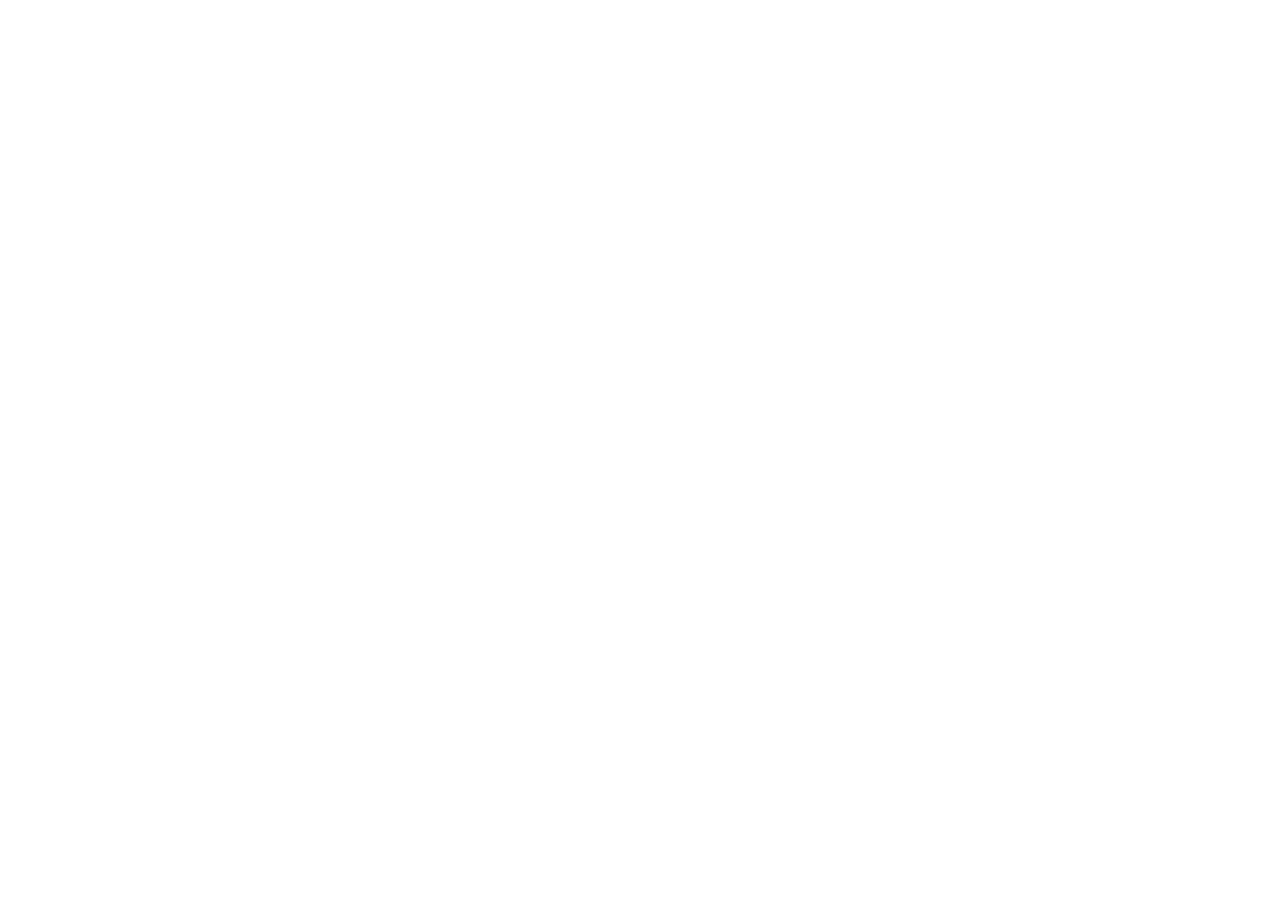
==== index.html @ 7d3c3653 "feat: initial scaffold — canvas scroll animation engine - index.html: full-screen canvas shell with " ====
<!DOCTYPE html>
<html lang="en">
<head>
  <meta charset="UTF-8" />
  <meta http-equiv="X-UA-Compatible" content="IE=edge" />
  <meta name="viewport" content="width=device-width, initial-scale=1.0" />
  <title>Her</title>

  <!-- Locomotive Scroll CSS (required for smooth scroll layout) -->
  <link
    rel="stylesheet"
    href="https://cdn.jsdelivr.net/npm/locomotive-scroll@3.5.4/dist/locomotive-scroll.css"
  />

  <!-- Project styles (structural only – no UI colours) -->
  <link rel="stylesheet" href="./css/style.css" />
</head>

<body>

  <!--
    ═══════════════════════════════════════════════════════════════════════════
    #main  –  Locomotive Scroll root
    ═══════════════════════════════════════════════════════════════════════════
    All scrollable content lives inside this element.
    Locomotive Scroll uses it as the virtual scroll container.
  -->
  <div id="main" data-scroll-container>

    <!--
      ───────────────────────────────────────────────────────────────────────
      #page  –  Canvas scroll section
      ───────────────────────────────────────────────────────────────────────
      The canvas is pinned here for the duration of the frame animation.
      GSAP creates a pin-spacer automatically; do NOT add extra height here.
    -->
    <section id="page" data-scroll-section>

      <!-- Full-screen canvas background – driven by canvas-scroll.js -->
      <canvas id="canvas-bg"></canvas>

      <!--
        ── Content Overlay ──────────────────────────────────────────────────
        Inject your Stitch UI components inside the semantic tags below.
        These tags are intentionally left empty.

        z-index: 10  →  sits above the canvas layer.
        pointer-events are handled in style.css.
      -->
      <div id="content-overlay">

        <!-- ① Navigation / header region -->
        <header id="site-header"></header>

        <!-- ② Hero / above-the-fold content region -->
        <main id="hero-content"></main>

        <!-- ③ Scroll-synced text / panels region -->
        <article id="scroll-panels"></article>

        <!-- ④ Footer / closing region -->
        <footer id="site-footer"></footer>

      </div><!-- /#content-overlay -->

    </section><!-- /#page -->

    <!--
      ───────────────────────────────────────────────────────────────────────
      Additional page sections
      ───────────────────────────────────────────────────────────────────────
      Add more <section data-scroll-section> blocks here as needed.
      Each section can be pinned individually via GSAP ScrollTrigger in
      main.js.
    -->

  </div><!-- /#main -->

  <!-- ═══ Scripts ══════════════════════════════════════════════════════════ -->

  <!-- Locomotive Scroll -->
  <script src="https://cdn.jsdelivr.net/npm/locomotive-scroll@3.5.4/dist/locomotive-scroll.js"></script>

  <!-- GSAP core -->
  <script
    src="https://cdnjs.cloudflare.com/ajax/libs/gsap/3.11.5/gsap.min.js"
    integrity="sha512-cOH8ndwGgPo+K7pTvMrqYbmI8u8k6Sho3js0gOqVWTmQMlLIi6TbqGWRTpf1ga8ci9H3iPsvDLr4X7xwhC/+DQ=="
    crossorigin="anonymous"
    referrerpolicy="no-referrer"
  ></script>

  <!-- GSAP ScrollTrigger plugin -->
  <script
    src="https://cdnjs.cloudflare.com/ajax/libs/gsap/3.11.5/ScrollTrigger.min.js"
    integrity="sha512-AMl4wfwAmDM1lsQvVBBRHYENn1FR8cfOTpt8QVbb/P55mYOdahHD4LmHM1W55pNe3j/3od8ELzPf/8eNkkjISQ=="
    crossorigin="anonymous"
    referrerpolicy="no-referrer"
  ></script>

  <!--
    canvas-scroll.js MUST come before main.js so the ScrollTrigger
    animations are registered before the Locomotive proxy calls refresh().
  -->
  <script src="./js/canvas-scroll.js"></script>
  <script src="./js/main.js"></script>

</body>
</html>
---- css/style.css ----
/*
 * style.css
 * ─────────────────────────────────────────────────────────────────────────────
 * MINIMAL styles required for the full-screen canvas scroll effect.
 *
 * Rules:
 *   • No UI colours, typography, or custom component styles.
 *   • No placeholder content styles.
 *   • Only what is structurally necessary for the canvas pin / scroll to work.
 *
 * Custom UI injected by Stitch should add its own stylesheet or append rules
 * after this file.
 * ─────────────────────────────────────────────────────────────────────────────
 */

/* ── Reset ──────────────────────────────────────────────────────────────────── */
*,
*::before,
*::after {
  margin: 0;
  padding: 0;
  box-sizing: border-box;
}

/* ── Full-viewport base ─────────────────────────────────────────────────────── */
html,
body {
  width: 100%;
  height: 100%;
  overflow: hidden; /* Locomotive Scroll controls scrolling */
}

/* ── Locomotive Scroll container ────────────────────────────────────────────── */
/*
 * #main must be position:relative and overflow:hidden so Locomotive Scroll can
 * measure and transform its children correctly.
 */
#main {
  position: relative;
  overflow: hidden;
  width: 100%;
  height: 100%;
}

/* ── Canvas scroll section ──────────────────────────────────────────────────── */
/*
 * #page is the tall scroll-distance container.
 * Its height (100vh) is correct here; GSAP ScrollTrigger's `end: "600% top"`
 * creates virtual scroll distance via the pin spacer it inserts automatically.
 */
#page {
  position: relative;
  width: 100vw;
  height: 100vh;
}

/* ── Canvas element ─────────────────────────────────────────────────────────── */
/*
 * position:absolute fills #page; z-index:0 keeps it behind the overlay layer.
 * GSAP's pin mechanism will move it to position:fixed during the pin window.
 */
#canvas-bg {
  position: absolute;
  top: 0;
  left: 0;
  width: 100%;
  height: 100%;
  display: block;
  z-index: 0;
}

/* ── Content overlay ────────────────────────────────────────────────────────── */
/*
 * #content-overlay sits above the canvas on every page section.
 * Stitch will inject custom UI markup inside this element.
 */
#content-overlay {
  position: relative;
  z-index: 10;
  width: 100%;
  pointer-events: none; /* Let scroll events fall through to Locomotive Scroll */
}

#content-overlay > * {
  pointer-events: auto; /* Re-enable clicks on actual child elements */
}
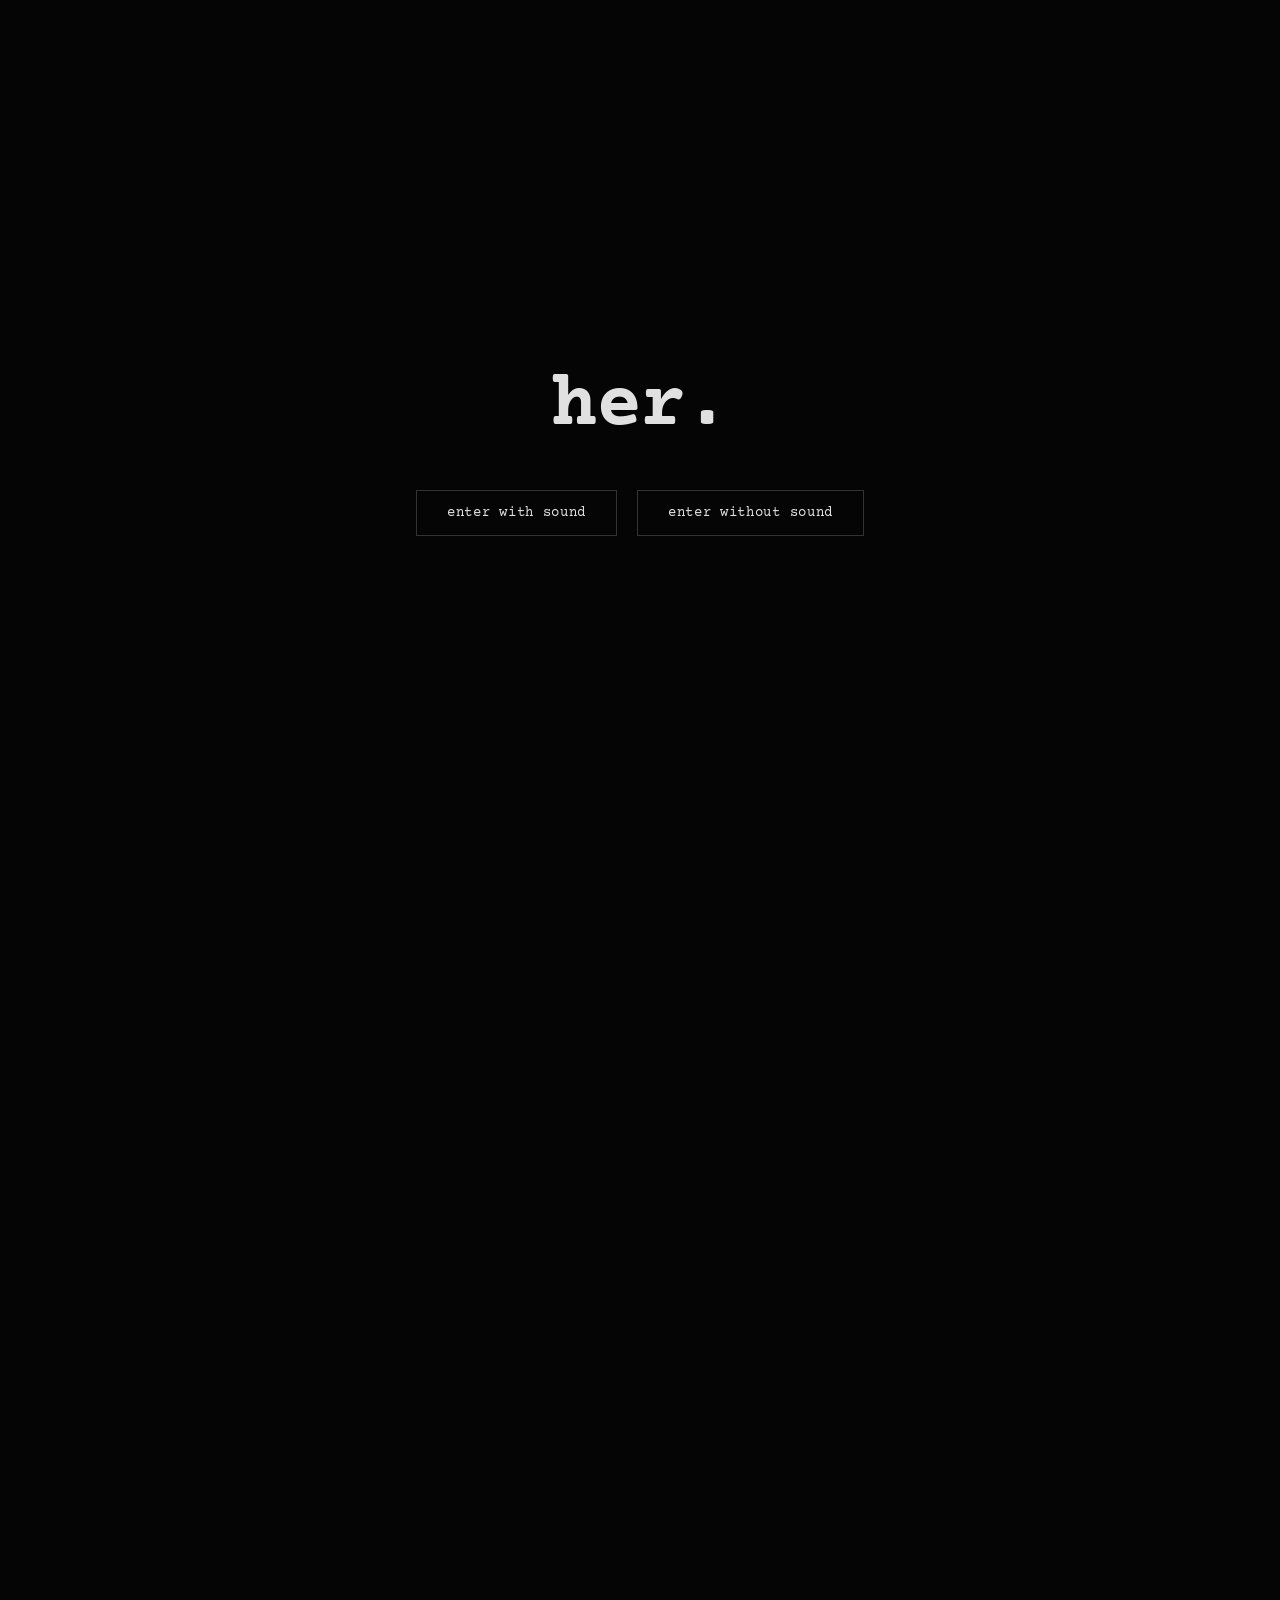
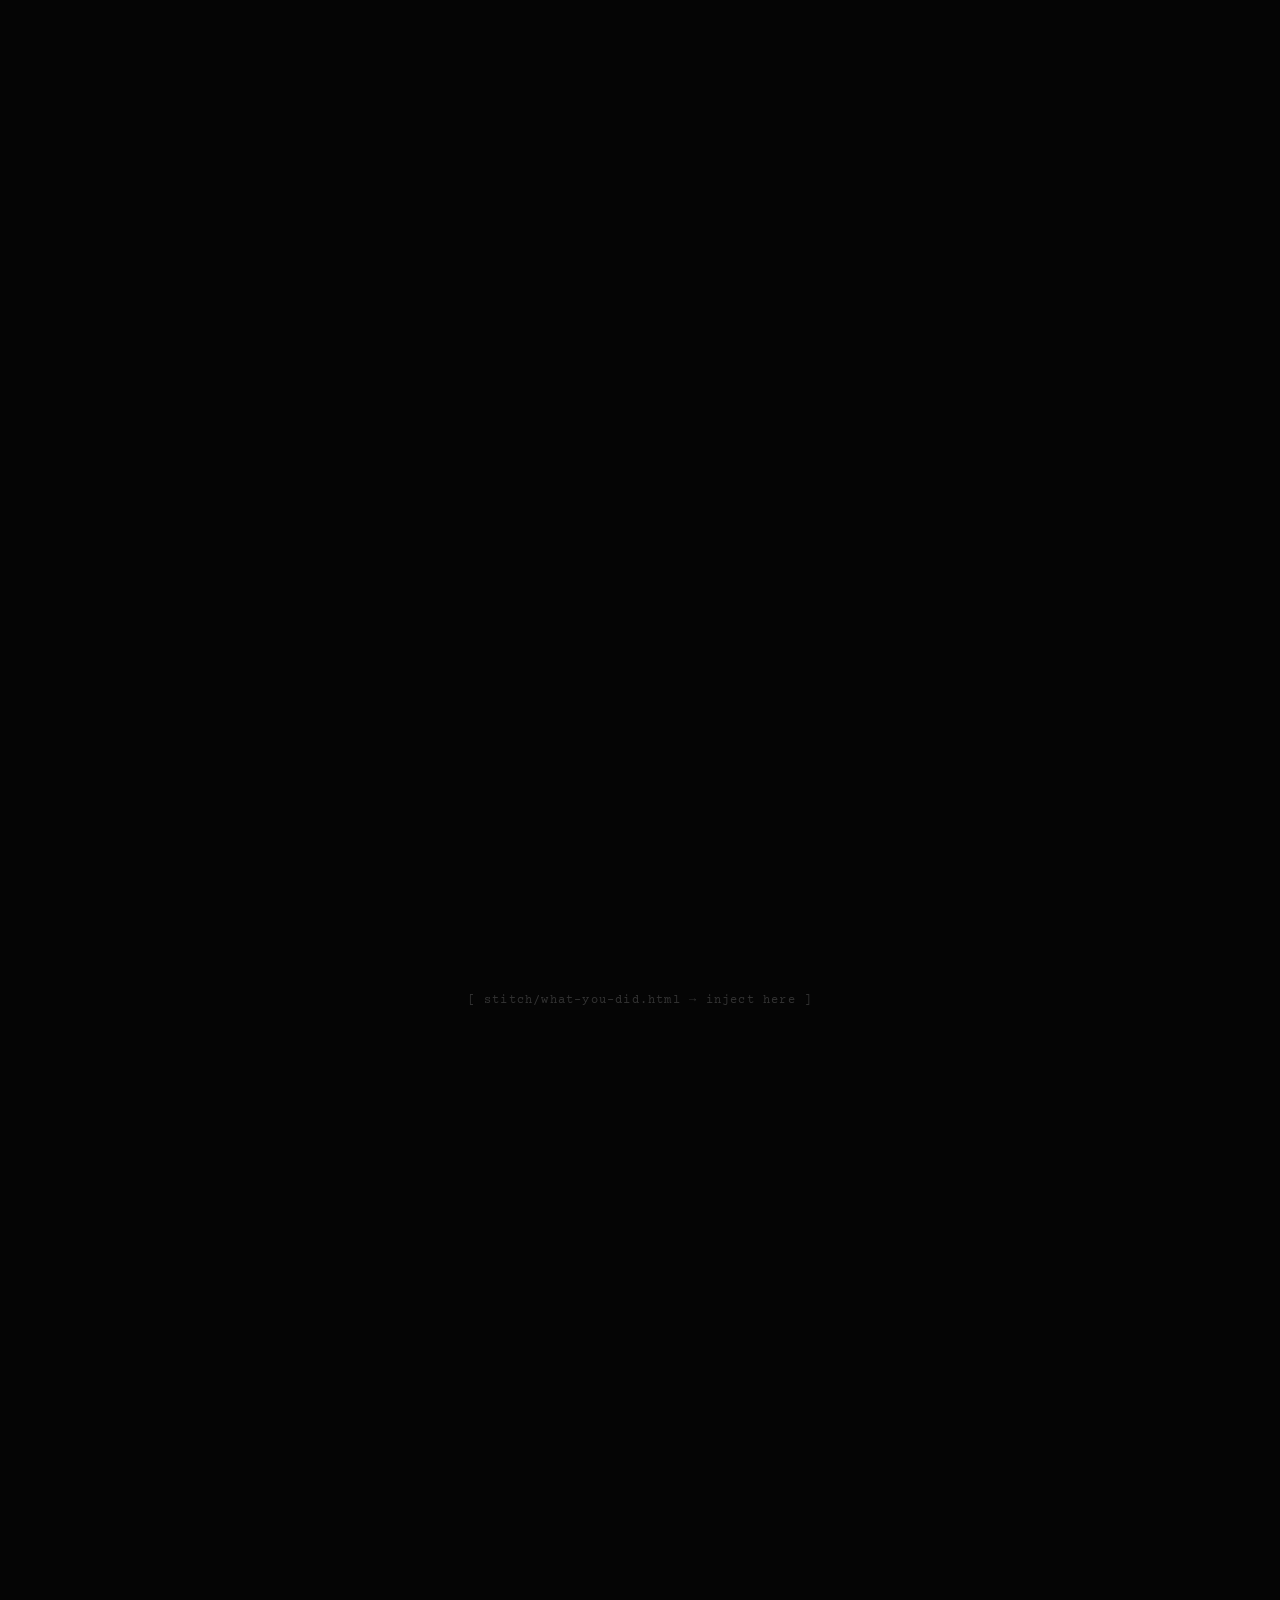
==== commit 73e60d6a: "feat: two-part scroll flow + combined What You Did section STRUCTURE - index.html: intro-hero (100vh" ====
--- a/index.html
+++ b/index.html
@@ -6,102 +6,199 @@
   <meta name="viewport" content="width=device-width, initial-scale=1.0" />
   <title>Her</title>
 
-  <!-- Locomotive Scroll CSS (required for smooth scroll layout) -->
-  <link
-    rel="stylesheet"
-    href="https://cdn.jsdelivr.net/npm/locomotive-scroll@3.5.4/dist/locomotive-scroll.css"
-  />
-
-  <!-- Project styles (structural only – no UI colours) -->
+  <!-- Google Fonts: intro uses Inter, spiral inherits Courier Prime -->
+  <link rel="preconnect" href="https://fonts.googleapis.com" />
+  <link rel="preconnect" href="https://fonts.gstatic.com" crossorigin />
+  <link href="https://fonts.googleapis.com/css2?family=Inter:wght@300;400;500&family=Courier+Prime:wght@400;700&family=Space+Mono:wght@400;700&family=Syne:wght@400..800&display=swap" rel="stylesheet" />
+
+  <!-- Project styles -->
   <link rel="stylesheet" href="./css/style.css" />
 </head>
 
 <body>
 
-  <!--
-    ═══════════════════════════════════════════════════════════════════════════
-    #main  –  Locomotive Scroll root
-    ═══════════════════════════════════════════════════════════════════════════
-    All scrollable content lives inside this element.
-    Locomotive Scroll uses it as the virtual scroll container.
-  -->
-  <div id="main" data-scroll-container>
-
-    <!--
-      ───────────────────────────────────────────────────────────────────────
-      #page  –  Canvas scroll section
-      ───────────────────────────────────────────────────────────────────────
-      The canvas is pinned here for the duration of the frame animation.
-      GSAP creates a pin-spacer automatically; do NOT add extra height here.
-    -->
-    <section id="page" data-scroll-section>
-
-      <!-- Full-screen canvas background – driven by canvas-scroll.js -->
-      <canvas id="canvas-bg"></canvas>
+  <!-- ═══════════════════════════════════════════════════════════
+       AUDIO (background ambient — wired by main.js)
+  ════════════════════════════════════════════════════════════ -->
+  <audio id="bg-audio" loop>
+    <source src="assets/audio/bg-song.mp3" type="audio/mpeg" />
+  </audio>
+
+  <!-- ═══════════════════════════════════════════════════════════
+       ENTRY GATE
+       Full-screen cover. Slides up via CSS class .hide
+  ════════════════════════════════════════════════════════════ -->
+  <div id="entry-screen">
+    <div class="entry-content">
+      <p class="entry-label">her.</p>
+      <div class="entry-buttons">
+        <button id="btn-sound"  class="entry-btn">enter with sound</button>
+        <button id="btn-no-sound" class="entry-btn">enter without sound</button>
+      </div>
+    </div>
+  </div>
+
+  <!-- ═══════════════════════════════════════════════════════════
+       FIXED UI LAYER (z-index 999, always above everything)
+  ════════════════════════════════════════════════════════════ -->
+  <div id="ui-layer">
+
+    <!-- Top-centre: spiral • list toggle -->
+    <div id="view-toggle">
+      <button class="toggle-btn active" id="btn-spiral">spiral</button>
+      <span class="toggle-dot">•</span>
+      <button class="toggle-btn" id="btn-list">list</button>
+    </div>
+
+    <!-- Top-right: menu -->
+    <div id="top-right-menu">
+      <button id="menu-btn">menu •</button>
+    </div>
+
+    <!-- Bottom-left: rotating SVG badge -->
+    <div id="bottom-left-badge">
+      <svg viewBox="0 0 100 100" width="180" height="180">
+        <defs>
+          <path id="circlePath"
+            d="M 50,50 m -40,0 a 40,40 0 1,1 80,0 a 40,40 0 1,1 -80,0" />
+        </defs>
+        <text font-size="8.5" font-family="'Space Mono', monospace"
+              fill="#e0e0e0" letter-spacing="1.8">
+          <textPath href="#circlePath">
+            betrayal • regret • 2026 • betrayal • regret • 2026 •
+          </textPath>
+        </text>
+      </svg>
+    </div>
+
+    <!-- Bottom-right: audio toggle -->
+    <div id="bottom-right-audio">
+      <button id="audio-toggle-btn" title="Toggle audio">🔊</button>
+    </div>
+
+  </div><!-- /#ui-layer -->
+
+  <!-- ═══════════════════════════════════════════════════════════
+       SCROLLABLE WRAPPER
+  ════════════════════════════════════════════════════════════ -->
+  <div id="scroll-wrapper">
+
+    <!-- ─────────────────────────────────────────────────────────
+         SECTION 1 — INTRO HERO  (100vh, clean minimalist)
+    ──────────────────────────────────────────────────────────── -->
+    <section id="intro-hero">
+
+      <!-- Subtle top-left wordmark -->
+      <div id="intro-wordmark">her.</div>
+
+      <!-- Centered content -->
+      <div id="intro-center">
+
+        <!-- Image / video placeholder -->
+        <div id="intro-media-frame">
+          <!--
+            Drop your image or video of her here.
+            Example:
+              <img src="assets/images/her.jpg" alt="her" />
+              <video src="assets/video/her.mp4" autoplay muted loop playsinline></video>
+          -->
+          <div id="intro-media-placeholder">
+            <span class="placeholder-cross">✕</span>
+          </div>
+        </div>
+
+        <!-- Typography -->
+        <div id="intro-text">
+          <h1 id="intro-headline">how i see her</h1>
+          <p id="intro-subtext">
+            not the way she wanted to be seen.<br />
+            but the way she actually was.
+          </p>
+        </div>
+
+      </div><!-- /#intro-center -->
+
+      <!-- Scroll cue -->
+      <div id="intro-scroll-cue">
+        <span>scroll</span>
+        <div id="scroll-line"></div>
+      </div>
+
+    </section><!-- /#intro-hero -->
+
+    <!-- ─────────────────────────────────────────────────────────
+         SECTION 2 — 3D SPIRAL GALLERY
+         Three.js canvas + scroll-driven rotation
+    ──────────────────────────────────────────────────────────── -->
+    <section id="gallery-section">
 
       <!--
-        ── Content Overlay ──────────────────────────────────────────────────
-        Inject your Stitch UI components inside the semantic tags below.
-        These tags are intentionally left empty.
-
-        z-index: 10  →  sits above the canvas layer.
-        pointer-events are handled in style.css.
+        Three.js renders into this canvas.
+        js/main.js calls initThreeJSSpiral() targeting #scroll-canvas.
+        Do NOT change this ID.
       -->
-      <div id="content-overlay">
-
-        <!-- ① Navigation / header region -->
-        <header id="site-header"></header>
-
-        <!-- ② Hero / above-the-fold content region -->
-        <main id="hero-content"></main>
-
-        <!-- ③ Scroll-synced text / panels region -->
-        <article id="scroll-panels"></article>
-
-        <!-- ④ Footer / closing region -->
-        <footer id="site-footer"></footer>
-
-      </div><!-- /#content-overlay -->
-
-    </section><!-- /#page -->
-
-    <!--
-      ───────────────────────────────────────────────────────────────────────
-      Additional page sections
-      ───────────────────────────────────────────────────────────────────────
-      Add more <section data-scroll-section> blocks here as needed.
-      Each section can be pinned individually via GSAP ScrollTrigger in
-      main.js.
-    -->
-
-  </div><!-- /#main -->
-
-  <!-- ═══ Scripts ══════════════════════════════════════════════════════════ -->
-
-  <!-- Locomotive Scroll -->
-  <script src="https://cdn.jsdelivr.net/npm/locomotive-scroll@3.5.4/dist/locomotive-scroll.js"></script>
-
-  <!-- GSAP core -->
-  <script
-    src="https://cdnjs.cloudflare.com/ajax/libs/gsap/3.11.5/gsap.min.js"
-    integrity="sha512-cOH8ndwGgPo+K7pTvMrqYbmI8u8k6Sho3js0gOqVWTmQMlLIi6TbqGWRTpf1ga8ci9H3iPsvDLr4X7xwhC/+DQ=="
-    crossorigin="anonymous"
-    referrerpolicy="no-referrer"
-  ></script>
-
-  <!-- GSAP ScrollTrigger plugin -->
-  <script
-    src="https://cdnjs.cloudflare.com/ajax/libs/gsap/3.11.5/ScrollTrigger.min.js"
-    integrity="sha512-AMl4wfwAmDM1lsQvVBBRHYENn1FR8cfOTpt8QVbb/P55mYOdahHD4LmHM1W55pNe3j/3od8ELzPf/8eNkkjISQ=="
-    crossorigin="anonymous"
-    referrerpolicy="no-referrer"
-  ></script>
-
-  <!--
-    canvas-scroll.js MUST come before main.js so the ScrollTrigger
-    animations are registered before the Locomotive proxy calls refresh().
-  -->
-  <script src="./js/canvas-scroll.js"></script>
+      <canvas id="scroll-canvas"></canvas>
+
+      <!-- Overlay text that fades in once gallery is in view -->
+      <div id="gallery-overlay-text">
+        <span class="gallery-label">the spiral</span>
+      </div>
+
+    </section><!-- /#gallery-section -->
+
+    <!-- ─────────────────────────────────────────────────────────
+         SECTION 3 — WHAT YOU DID  (Stitch vertical scroll)
+         Content extracted from stitch/what-you-did.html
+         and injected here so it lives inside the same scroll flow.
+    ──────────────────────────────────────────────────────────── -->
+    <section id="what-you-did-section">
+
+      <!--
+        Paste the inner <main> content from stitch/what-you-did.html here
+        when you are ready to integrate.
+        The stitch file is at: stitch/what-you-did.html
+        It includes all polygon blocks + 2 audio cards.
+      -->
+      <div id="wyd-placeholder">
+        <!-- stitch/what-you-did.html inner content goes here -->
+      </div>
+
+    </section><!-- /#what-you-did-section -->
+
+  </div><!-- /#scroll-wrapper -->
+
+  <!-- ═══════════════════════════════════════════════════════════
+       IMAGE CLICK MODAL  (from stitch/modal.html)
+  ════════════════════════════════════════════════════════════ -->
+  <div id="image-modal">
+    <div class="modal-inner">
+      <div class="modal-image-side">
+        <img id="modal-image" src="" alt="memory" />
+      </div>
+      <div class="modal-text-side">
+        <p id="modal-text">Context goes here…</p>
+      </div>
+    </div>
+    <button id="close-modal" aria-label="Close modal">✕</button>
+  </div>
+
+  <!-- ═══════════════════════════════════════════════════════════
+       SCRIPTS
+       Load order matters:
+         1. Three.js  — 3D engine
+         2. GSAP      — animation engine
+         3. ScrollTrigger — scroll plugin
+         4. canvas-scroll.js — (legacy frame animation, kept for reference)
+         5. main.js   — entry gate, Locomotive proxy, Three.js init, audio
+  ════════════════════════════════════════════════════════════ -->
+
+  <!-- Three.js -->
+  <script src="https://cdnjs.cloudflare.com/ajax/libs/three.js/r128/three.min.js"></script>
+
+  <!-- GSAP 3.12 -->
+  <script src="https://cdnjs.cloudflare.com/ajax/libs/gsap/3.12.2/gsap.min.js"></script>
+  <script src="https://cdnjs.cloudflare.com/ajax/libs/gsap/3.12.2/ScrollTrigger.min.js"></script>
+
   <script src="./js/main.js"></script>
 
 </body>
--- a/css/style.css
+++ b/css/style.css
@@ -1,86 +1,508 @@
 /*
  * style.css
- * ─────────────────────────────────────────────────────────────────────────────
- * MINIMAL styles required for the full-screen canvas scroll effect.
- *
- * Rules:
- *   • No UI colours, typography, or custom component styles.
- *   • No placeholder content styles.
- *   • Only what is structurally necessary for the canvas pin / scroll to work.
- *
- * Custom UI injected by Stitch should add its own stylesheet or append rules
- * after this file.
- * ─────────────────────────────────────────────────────────────────────────────
+ * Two-part scroll flow: Clean Intro Hero → Dark 3D Spiral Gallery → What You Did
+ * ──────────────────────────────────────────────────────────────────────────────
  */
 
-/* ── Reset ──────────────────────────────────────────────────────────────────── */
-*,
-*::before,
-*::after {
+/* ── Design tokens ───────────────────────────────────────────────────────── */
+:root {
+  /* Intro hero palette (clean/light) */
+  --intro-bg:       #f7f5f2;
+  --intro-text:     #1a1a1a;
+  --intro-muted:    #888888;
+  --intro-line:     #cccccc;
+  --intro-accent:   #1a1a1a;
+
+  /* Spiral / dark palette */
+  --dark-bg:        #050505;
+  --dark-text:      #e0e0e0;
+  --dark-red:       #8b0000;
+  --dark-red-hi:    #ff3333;
+  --dark-surface:   #111111;
+  --dark-muted:     #333333;
+
+  /* Typography */
+  --font-clean:     'Inter', sans-serif;
+  --font-mono:      'Courier Prime', monospace;
+  --font-body-mono: 'Space Mono', monospace;
+  --font-label:     'Syne', sans-serif;
+
+  /* Transitions */
+  --ease-entry:     cubic-bezier(0.77, 0, 0.175, 1);
+}
+
+/* ── Global reset ────────────────────────────────────────────────────────── */
+*, *::before, *::after {
   margin: 0;
   padding: 0;
   box-sizing: border-box;
 }
 
-/* ── Full-viewport base ─────────────────────────────────────────────────────── */
-html,
+html {
+  scroll-behavior: smooth;
+}
+
 body {
   width: 100%;
-  height: 100%;
-  overflow: hidden; /* Locomotive Scroll controls scrolling */
-}
-
-/* ── Locomotive Scroll container ────────────────────────────────────────────── */
-/*
- * #main must be position:relative and overflow:hidden so Locomotive Scroll can
- * measure and transform its children correctly.
- */
-#main {
-  position: relative;
-  overflow: hidden;
-  width: 100%;
-  height: 100%;
-}
-
-/* ── Canvas scroll section ──────────────────────────────────────────────────── */
-/*
- * #page is the tall scroll-distance container.
- * Its height (100vh) is correct here; GSAP ScrollTrigger's `end: "600% top"`
- * creates virtual scroll distance via the pin spacer it inserts automatically.
- */
-#page {
-  position: relative;
+  background: var(--intro-bg); /* starts light, transitions to dark */
+  color: var(--intro-text);
+  font-family: var(--font-clean);
+  overflow-x: hidden;
+}
+
+/* ════════════════════════════════════════════════════════════════════════════
+   ENTRY GATE
+════════════════════════════════════════════════════════════════════════════ */
+#entry-screen {
+  position: fixed;
+  inset: 0;
   width: 100vw;
   height: 100vh;
-}
-
-/* ── Canvas element ─────────────────────────────────────────────────────────── */
-/*
- * position:absolute fills #page; z-index:0 keeps it behind the overlay layer.
- * GSAP's pin mechanism will move it to position:fixed during the pin window.
- */
-#canvas-bg {
-  position: absolute;
+  background: var(--dark-bg);
+  z-index: 99999;
+  display: flex;
+  justify-content: center;
+  align-items: center;
+  transition:
+    transform 1.2s var(--ease-entry),
+    opacity   1.0s ease;
+}
+
+#entry-screen.hide {
+  transform: translateY(-100%);
+  opacity: 0;
+  pointer-events: none;
+}
+
+.entry-content {
+  display: flex;
+  flex-direction: column;
+  align-items: center;
+  gap: 40px;
+}
+
+.entry-label {
+  font-family: var(--font-mono);
+  font-size: clamp(2rem, 6vw, 5rem);
+  font-weight: 700;
+  color: var(--dark-text);
+  letter-spacing: -0.02em;
+}
+
+.entry-buttons {
+  display: flex;
+  gap: 20px;
+}
+
+.entry-btn {
+  background: transparent;
+  border: 1px solid var(--dark-muted);
+  color: var(--dark-text);
+  padding: 14px 30px;
+  font-family: var(--font-mono);
+  font-size: 0.85rem;
+  letter-spacing: 0.05em;
+  text-transform: lowercase;
+  cursor: pointer;
+  border-radius: 0;
+  transition: background 0.25s ease, color 0.25s ease, border-color 0.25s ease;
+}
+
+.entry-btn:hover {
+  background: var(--dark-text);
+  color: var(--dark-bg);
+  border-color: var(--dark-text);
+}
+
+/* ════════════════════════════════════════════════════════════════════════════
+   FIXED UI LAYER  (always above both sections)
+════════════════════════════════════════════════════════════════════════════ */
+#ui-layer {
+  position: fixed;
+  inset: 0;
+  width: 100vw;
+  height: 100vh;
+  z-index: 999;
+  pointer-events: none;   /* clicks fall through by default */
+  opacity: 0;
+  transition: opacity 1s ease 0.5s;
+}
+
+body.site-loaded #ui-layer {
+  opacity: 1;
+}
+
+/* all interactive children re-enable pointer events */
+#ui-layer button,
+#ui-layer #bottom-left-badge,
+#ui-layer #view-toggle {
+  pointer-events: auto;
+  cursor: pointer;
+}
+
+/* View toggle — top centre */
+#view-toggle {
+  position: absolute;
+  top: 28px;
+  left: 50%;
+  transform: translateX(-50%);
+  display: flex;
+  align-items: center;
+  gap: 10px;
+}
+
+.toggle-btn {
+  background: none;
+  border: none;
+  font-family: var(--font-mono);
+  font-size: 0.8rem;
+  letter-spacing: 0.08em;
+  color: var(--dark-muted);
+  text-transform: lowercase;
+  transition: color 0.2s ease;
+}
+
+.toggle-btn.active,
+.toggle-btn:hover {
+  color: var(--dark-text);
+}
+
+.toggle-dot {
+  color: var(--dark-muted);
+  font-size: 0.7rem;
+  user-select: none;
+}
+
+/* Menu button — top right */
+#top-right-menu {
+  position: absolute;
+  top: 28px;
+  right: 30px;
+}
+
+#menu-btn {
+  background: none;
+  border: none;
+  font-family: var(--font-mono);
+  font-size: 0.8rem;
+  color: var(--dark-text);
+  letter-spacing: 0.08em;
+  text-decoration: underline;
+  text-underline-offset: 3px;
+}
+
+/* Rotating SVG badge — bottom left */
+#bottom-left-badge {
+  position: absolute;
+  bottom: -40px;
+  left: -40px;
+  width: 180px;
+  height: 180px;
+  animation: spinBadge 20s linear infinite;
+  transform-origin: center;
+}
+
+@keyframes spinBadge {
+  100% { transform: rotate(360deg); }
+}
+
+/* Audio toggle — bottom right */
+#bottom-right-audio {
+  position: absolute;
+  bottom: 28px;
+  right: 30px;
+}
+
+#audio-toggle-btn {
+  background: none;
+  border: none;
+  font-size: 1.4rem;
+  opacity: 0.65;
+  transition: opacity 0.2s ease;
+}
+
+#audio-toggle-btn:hover {
+  opacity: 1;
+}
+
+/* ════════════════════════════════════════════════════════════════════════════
+   SCROLL WRAPPER
+════════════════════════════════════════════════════════════════════════════ */
+#scroll-wrapper {
+  position: relative;
+  width: 100%;
+}
+
+/* ════════════════════════════════════════════════════════════════════════════
+   SECTION 1 — INTRO HERO  (minimalist, light, 100vh)
+════════════════════════════════════════════════════════════════════════════ */
+#intro-hero {
+  position: relative;
+  width: 100%;
+  height: 100vh;
+  background: var(--intro-bg);
+  display: flex;
+  flex-direction: column;
+  justify-content: center;
+  align-items: center;
+  overflow: hidden;
+}
+
+/* Wordmark top-left */
+#intro-wordmark {
+  position: absolute;
+  top: 28px;
+  left: 32px;
+  font-family: var(--font-mono);
+  font-size: 1rem;
+  font-weight: 700;
+  color: var(--intro-text);
+  letter-spacing: -0.02em;
+  opacity: 0.8;
+}
+
+/* Centered content group */
+#intro-center {
+  display: flex;
+  flex-direction: column;
+  align-items: center;
+  gap: 36px;
+  width: 100%;
+  max-width: 760px;
+  padding: 0 24px;
+}
+
+/* Media frame */
+#intro-media-frame {
+  width: min(420px, 85vw);
+  aspect-ratio: 4 / 5;
+  overflow: hidden;
+  position: relative;
+}
+
+#intro-media-frame img,
+#intro-media-frame video {
+  width: 100%;
+  height: 100%;
+  object-fit: cover;
+  display: block;
+}
+
+/* Placeholder when no media yet */
+#intro-media-placeholder {
+  width: 100%;
+  height: 100%;
+  background: var(--intro-line);
+  display: flex;
+  align-items: center;
+  justify-content: center;
+  border: 1px solid var(--intro-line);
+}
+
+.placeholder-cross {
+  font-size: 2rem;
+  color: var(--intro-muted);
+  opacity: 0.4;
+  font-family: var(--font-clean);
+  font-weight: 300;
+}
+
+/* Typography */
+#intro-text {
+  text-align: center;
+}
+
+#intro-headline {
+  font-family: var(--font-clean);
+  font-size: clamp(1.6rem, 4vw, 3rem);
+  font-weight: 300;
+  letter-spacing: -0.03em;
+  color: var(--intro-text);
+  line-height: 1.15;
+  margin-bottom: 14px;
+}
+
+#intro-subtext {
+  font-family: var(--font-clean);
+  font-size: clamp(0.8rem, 1.5vw, 1rem);
+  font-weight: 400;
+  color: var(--intro-muted);
+  line-height: 1.7;
+  letter-spacing: 0.01em;
+}
+
+/* Scroll cue — bottom centre */
+#intro-scroll-cue {
+  position: absolute;
+  bottom: 32px;
+  left: 50%;
+  transform: translateX(-50%);
+  display: flex;
+  flex-direction: column;
+  align-items: center;
+  gap: 10px;
+}
+
+#intro-scroll-cue span {
+  font-family: var(--font-clean);
+  font-size: 0.65rem;
+  letter-spacing: 0.18em;
+  text-transform: uppercase;
+  color: var(--intro-muted);
+}
+
+#scroll-line {
+  width: 1px;
+  height: 48px;
+  background: linear-gradient(to bottom, var(--intro-muted), transparent);
+  animation: scrollPulse 2s ease-in-out infinite;
+}
+
+@keyframes scrollPulse {
+  0%, 100% { opacity: 0.4; transform: scaleY(1);    transform-origin: top; }
+  50%       { opacity: 1;   transform: scaleY(1.15); transform-origin: top; }
+}
+
+/* ════════════════════════════════════════════════════════════════════════════
+   SECTION 2 — GALLERY / 3D SPIRAL  (dark, full-viewport sticky)
+   JS adds body.in-gallery to trigger the dark environment
+════════════════════════════════════════════════════════════════════════════ */
+#gallery-section {
+  position: relative;
+  width: 100%;
+  /* Tall enough for the scroll animation. Adjust to match Three.js scroll depth. */
+  height: 700vh;
+  background: var(--dark-bg);
+}
+
+/* Pin the canvas for the entire gallery scroll distance */
+#scroll-canvas {
+  position: sticky;
   top: 0;
-  left: 0;
+  width: 100%;
+  height: 100vh;
+  display: block;
+  z-index: 1;
+}
+
+/* Overlay label that fades in when gallery enters view */
+#gallery-overlay-text {
+  position: absolute;
+  top: 28px;
+  left: 32px;
+  z-index: 10;
+  opacity: 0;                    /* GSAP animates this to 1 */
+  pointer-events: none;
+}
+
+.gallery-label {
+  font-family: var(--font-mono);
+  font-size: 0.75rem;
+  letter-spacing: 0.2em;
+  text-transform: lowercase;
+  color: var(--dark-muted);
+}
+
+/* ════════════════════════════════════════════════════════════════════════════
+   SECTION 3 — WHAT YOU DID  (Stitch vertical scroll)
+════════════════════════════════════════════════════════════════════════════ */
+#what-you-did-section {
+  position: relative;
+  width: 100%;
+  min-height: 5000px;
+  background: var(--dark-bg);
+  overflow: hidden;
+}
+
+#wyd-placeholder {
+  /* Remove once stitch content is injected */
+  display: flex;
+  align-items: center;
+  justify-content: center;
+  height: 400px;
+  color: var(--dark-muted);
+  font-family: var(--font-mono);
+  font-size: 0.75rem;
+  letter-spacing: 0.1em;
+}
+
+#wyd-placeholder::after {
+  content: '[ stitch/what-you-did.html → inject here ]';
+}
+
+/* ════════════════════════════════════════════════════════════════════════════
+   IMAGE MODAL
+════════════════════════════════════════════════════════════════════════════ */
+#image-modal {
+  display: none;
+  position: fixed;
+  inset: 0;
+  z-index: 9999;
+  background: rgba(0, 0, 0, 0.9);
+  backdrop-filter: blur(6px);
+}
+
+.modal-inner {
+  display: flex;
+  width: 80%;
+  height: 80%;
+  margin: 5% auto;
+  border-top: 1px solid var(--dark-red);
+}
+
+.modal-image-side {
+  width: 50%;
+  background: var(--dark-surface);
+  overflow: hidden;
+}
+
+.modal-image-side img {
   width: 100%;
   height: 100%;
-  display: block;
-  z-index: 0;
-}
-
-/* ── Content overlay ────────────────────────────────────────────────────────── */
-/*
- * #content-overlay sits above the canvas on every page section.
- * Stitch will inject custom UI markup inside this element.
- */
-#content-overlay {
-  position: relative;
-  z-index: 10;
-  width: 100%;
-  pointer-events: none; /* Let scroll events fall through to Locomotive Scroll */
-}
-
-#content-overlay > * {
-  pointer-events: auto; /* Re-enable clicks on actual child elements */
-}
+  object-fit: contain;
+}
+
+.modal-text-side {
+  width: 50%;
+  padding: 48px 40px;
+  background: var(--dark-surface);
+  border-left: 1px solid var(--dark-muted);
+}
+
+#modal-text {
+  font-family: var(--font-mono);
+  font-size: 1rem;
+  color: var(--dark-text);
+  line-height: 1.8;
+}
+
+#close-modal {
+  position: absolute;
+  top: 20px;
+  right: 24px;
+  background: none;
+  border: none;
+  font-size: 1.6rem;
+  color: var(--dark-red-hi);
+  cursor: pointer;
+  font-family: var(--font-mono);
+  transition: color 0.2s ease;
+}
+
+#close-modal:hover {
+  color: #fff;
+}
+
+/* ════════════════════════════════════════════════════════════════════════════
+   BODY STATE: body.in-gallery
+   Applied by GSAP ScrollTrigger when gallery section enters view.
+   Transitions the page chrome to dark so the UI layer reads correctly.
+════════════════════════════════════════════════════════════════════════════ */
+body.in-gallery #intro-hero {
+  /* intro stays clean — gallery is below */
+}
+
+/* Smooth background transition on body itself if needed */
+body {
+  transition: background-color 0.6s ease;
+}
